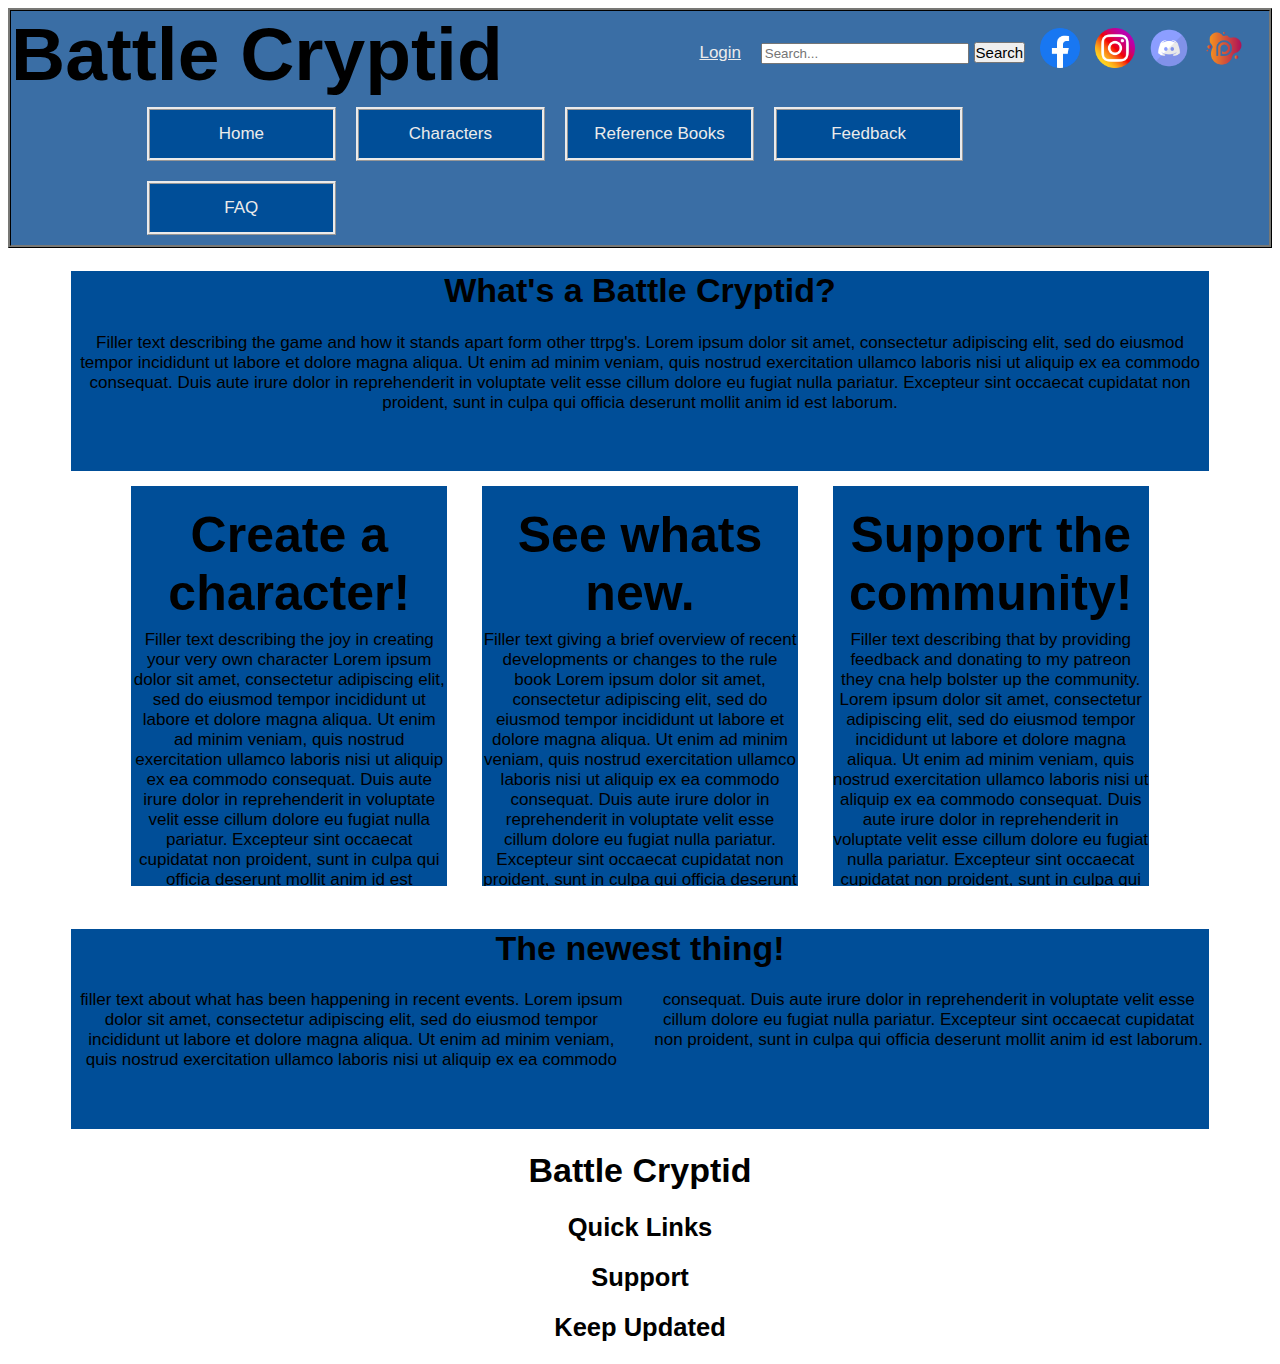
==== index.html @ bb6fdc6e "progress on home page." ====
<!DOCTYPE html>
<html lang="en-us">
<head>
    <meta charset="UTF-8">
    <meta name="viewport" content="width=device-width, initial-scale=1.0">
    <title>Home</title>
    <link rel="stylesheet" href="styles.css">
    <link rel="stylesheet" href="https://fonts.cdnfonts.com/css/copperplate-gothic-light">
    <link rel="stylesheet" href="https://fonts.cdnfonts.com/css/century-schoolbook">
    <style>
        @import url('https://fonts.cdnfonts.com/css/copperplate-gothic-light');
        @import url('https://fonts.cdnfonts.com/css/century-schoolbook');
    </style>
</head>
<Header>
    <h1 class="bctitle">
        Battle Cryptid
    </h1>
    <p class="top-utility">
        <a id="login" href='login.html'>Login</a>
        <input id="search-bar" type="text" placeholder="Search..." name="search">
        <button id="search" type="submit">Search</button>
        <img class="logo" src="img/facebook_logo.png" alt="facebook">
        <img class="logo" src="img/instagram_logo.png" alt="instagram">
        <img class="logo" src="img/discord_logo.png" alt="discord">
        <img class="logo" src="img/patreon_logo.png" alt="patreon">
    </p>
    <div class="nav">
        <a class="active" href="index.html">Home</a>
        <a href="characters.html">Characters</a>
        <a href="books.html">Reference Books</a>
        <a href="feedback.html">Feedback</a>
        <a href="faq.hmtl">FAQ</a>
    </div>
</Header>
<body>
    <main>
        <div class="about">
            <h1>What's a Battle Cryptid?</h1>
            <p>Filler text describing the game and how it stands apart form other ttrpg's.
                Lorem ipsum dolor sit amet, consectetur adipiscing elit, sed do eiusmod tempor 
                incididunt ut labore et dolore magna aliqua. Ut enim ad minim veniam, quis 
                nostrud exercitation ullamco laboris nisi ut aliquip ex ea commodo consequat. 
                Duis aute irure dolor in reprehenderit in voluptate velit esse cillum dolore 
                eu fugiat nulla pariatur. Excepteur sint occaecat cupidatat non proident, 
                sunt in culpa qui officia deserunt mollit anim id est laborum.
            </p>
        </div>
        <div class="filler">
            <h1>Create a character!</h1>
            <p>Filler text describing the joy in creating your very own character
                Lorem ipsum dolor sit amet, consectetur adipiscing elit, sed do eiusmod tempor 
                incididunt ut labore et dolore magna aliqua. Ut enim ad minim veniam, quis 
                nostrud exercitation ullamco laboris nisi ut aliquip ex ea commodo consequat. 
                Duis aute irure dolor in reprehenderit in voluptate velit esse cillum dolore 
                eu fugiat nulla pariatur. Excepteur sint occaecat cupidatat non proident, 
                sunt in culpa qui officia deserunt mollit anim id est laborum.
            </p>
        </div>
        <div class="filler">
            <h1>See whats new.</h1>
            <p>Filler text giving a brief overview of recent developments or changes to the rule book
                Lorem ipsum dolor sit amet, consectetur adipiscing elit, sed do eiusmod tempor 
                incididunt ut labore et dolore magna aliqua. Ut enim ad minim veniam, quis 
                nostrud exercitation ullamco laboris nisi ut aliquip ex ea commodo consequat. 
                Duis aute irure dolor in reprehenderit in voluptate velit esse cillum dolore 
                eu fugiat nulla pariatur. Excepteur sint occaecat cupidatat non proident, 
                sunt in culpa qui officia deserunt mollit anim id est laborum.
            </p>
        </div>
        <div class="filler">
            <h1>Support the community!</h1>
            <p>Filler text describing that by providing feedback and donating to my patreon they cna help bolster up the community.
                Lorem ipsum dolor sit amet, consectetur adipiscing elit, sed do eiusmod tempor 
                incididunt ut labore et dolore magna aliqua. Ut enim ad minim veniam, quis 
                nostrud exercitation ullamco laboris nisi ut aliquip ex ea commodo consequat. 
                Duis aute irure dolor in reprehenderit in voluptate velit esse cillum dolore 
                eu fugiat nulla pariatur. Excepteur sint occaecat cupidatat non proident, 
                sunt in culpa qui officia deserunt mollit anim id est laborum.
            </p>
        </div>
        <div class="news">
            <h1>The newest thing!</h1>
            <p>filler text about what has been happening in recent events.
                Lorem ipsum dolor sit amet, consectetur adipiscing elit, sed do eiusmod tempor 
                incididunt ut labore et dolore magna aliqua. Ut enim ad minim veniam, quis 
                nostrud exercitation ullamco laboris nisi ut aliquip ex ea commodo consequat. 
                Duis aute irure dolor in reprehenderit in voluptate velit esse cillum dolore 
                eu fugiat nulla pariatur. Excepteur sint occaecat cupidatat non proident, 
                sunt in culpa qui officia deserunt mollit anim id est laborum.
            </p>
        </div>
    </main>
</body>
<footer>
    <h1 class="BCFoot">
        Battle Cryptid
    </h1>
    <div>
        <h2>Quick Links</h2>
    </div>
    <div>
        <h2>Support</h2>
    </div>
    <div>
        <h2>Keep Updated</h2>
    </div>
</footer>
</html>
---- styles.css ----
:root {
    --copper: 'Copperplate Gothic Light', sans-serif;
    --century: 'Century Schoolbook', sans-serif;
    --eerie-black: #242423;
    --antiflash-white: #ebebebff;
    --silver: #c0c0c0ff;
    --bice-blue: #3a6ea5ff;
    --polynesian-blue: #004e98ff;
}

header {
    background-color: var(--bice-blue);
    border-style: ridge;
    border-color: var(--eerie-black);
    font-family: var(--century);
}

.bctitle {
    float: left;
    font-size: 75px;
    text-align: left;
    font-family: var(--copper);
    margin: 0px;
}

.top-utility {
    float: right;
    margin-right: 25px;
}

#login {
    font-size: 17px;
    color: var(--antiflash-white);
    text-align: center;
    padding-right: 15px;
    font-family: var(--century);
}

#search-bar {
    width: 200px;
}

#search {
    font-family: var(--century);
    font-size: 15px;
    padding: 0px;
}

.logo {
    width: 40px;
    height: 40px;
    padding-left: 10px;
    margin-bottom: -10px;
}

.nav {
    overflow: auto;
    width: 80%;
    margin:auto;
    background-color: var(--bice-blue);
}

.nav a {
    float: left;
    width: 15%;
    margin-left: 1%;
    margin-right: 1%;
    margin-bottom: 10px;
    margin-top: 10px;
    padding: 14px 16px;
    font-size: 17px;
    text-decoration: none;
    text-align: center;
    font-family: var(--copper);
    color: var(--antiflash-white);
    background-color: var(--polynesian-blue);
    border-style: ridge;
    border-color: var(--antiflash-white);
}

.nav a:hover {
    color: black;
    background-color: var(--silver);
    border-color: var(--eerie-black)
}

.active {
    background-color: var(--eerie-black);
    color: var(--antiflash-white);
}

body {
    text-align: center;
    font-family: var(--century);
    font-size: 17px;
}

.about {
    background-color: var(--polynesian-blue);
    height: 200px;
    width: 90%;
    margin: auto;
}

.filler {
    display: inline-block;
    background-color: var(--polynesian-blue);
    overflow: auto;
    width: 25%;
    height: 400px;
    margin: 15px;
    
}

.filler h1 {
    font-size: 50px;
    margin-top: 20px;
}

.filler p {
    margin-top: -25px;
}

.news {
    background-color: var(--polynesian-blue);
    width: 90%;
    height: 200px;
    margin: auto;
}

.news p {
    column-count: 2;
}
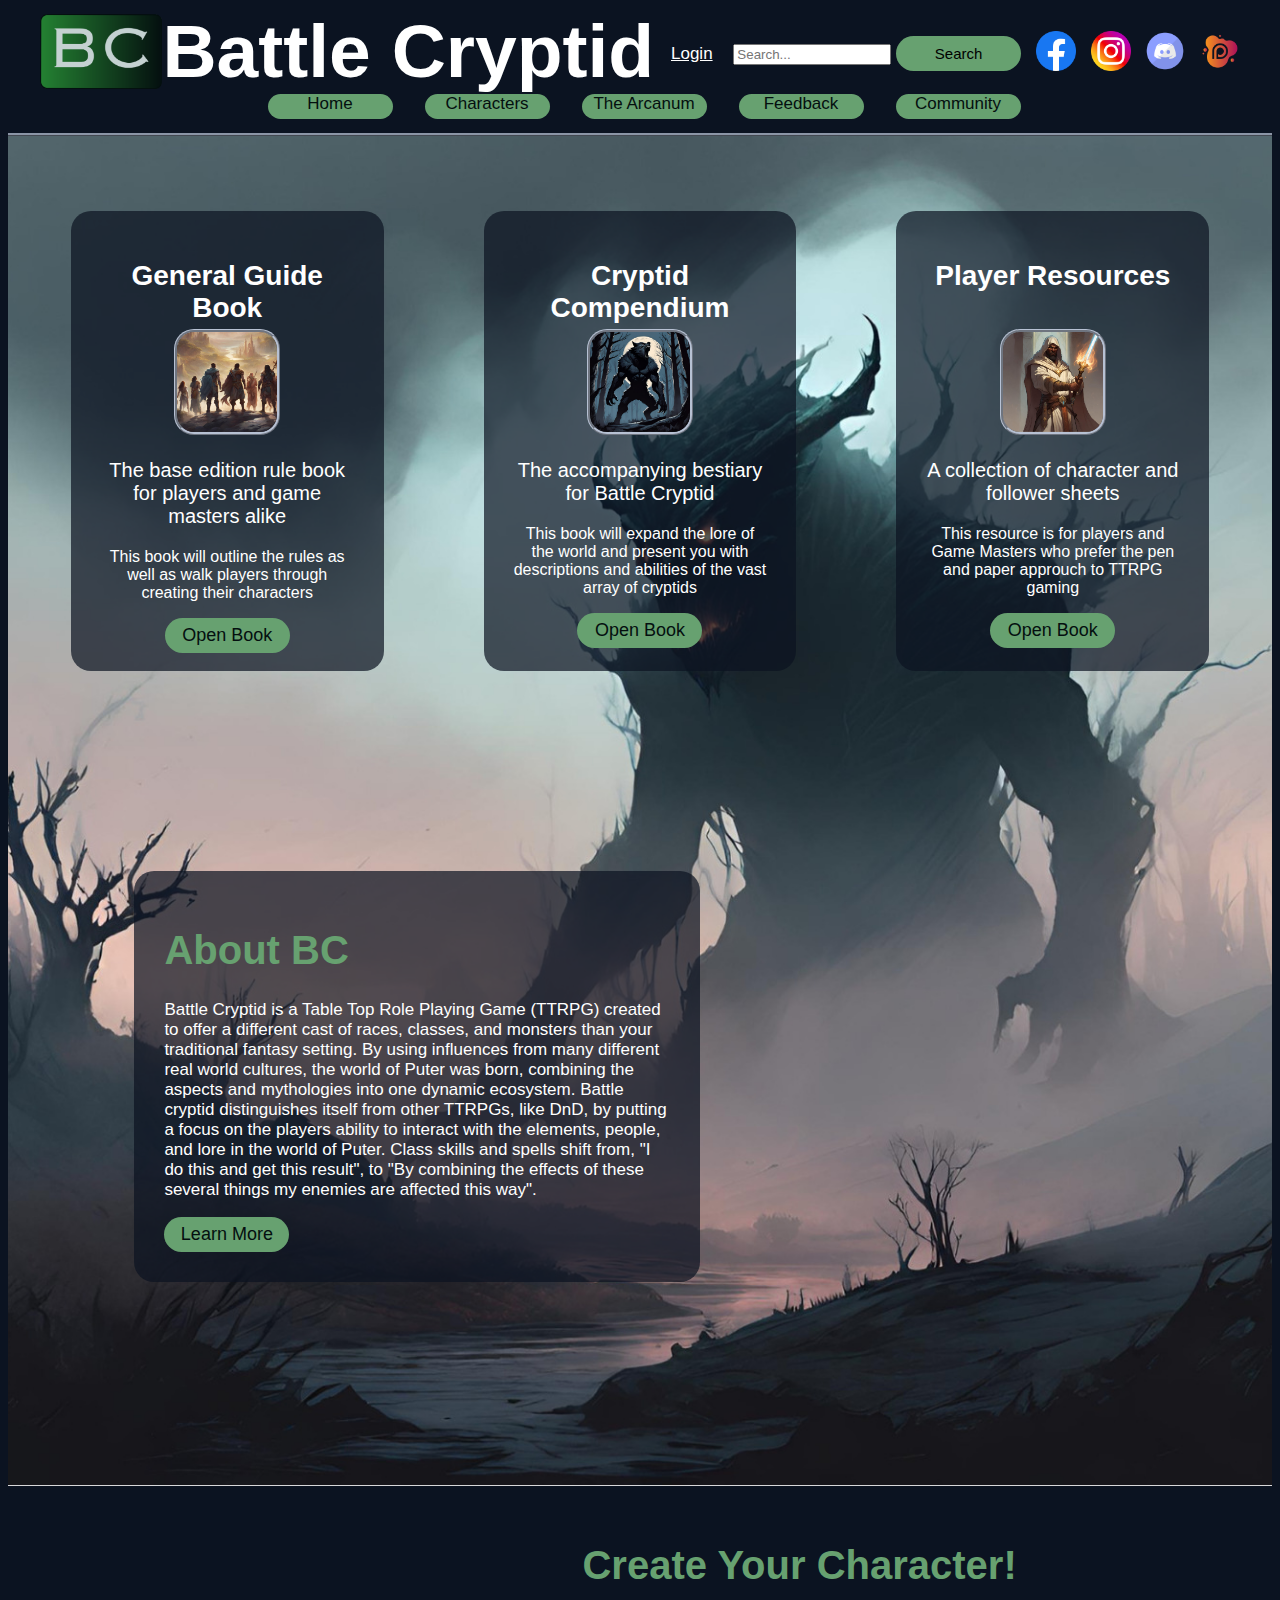
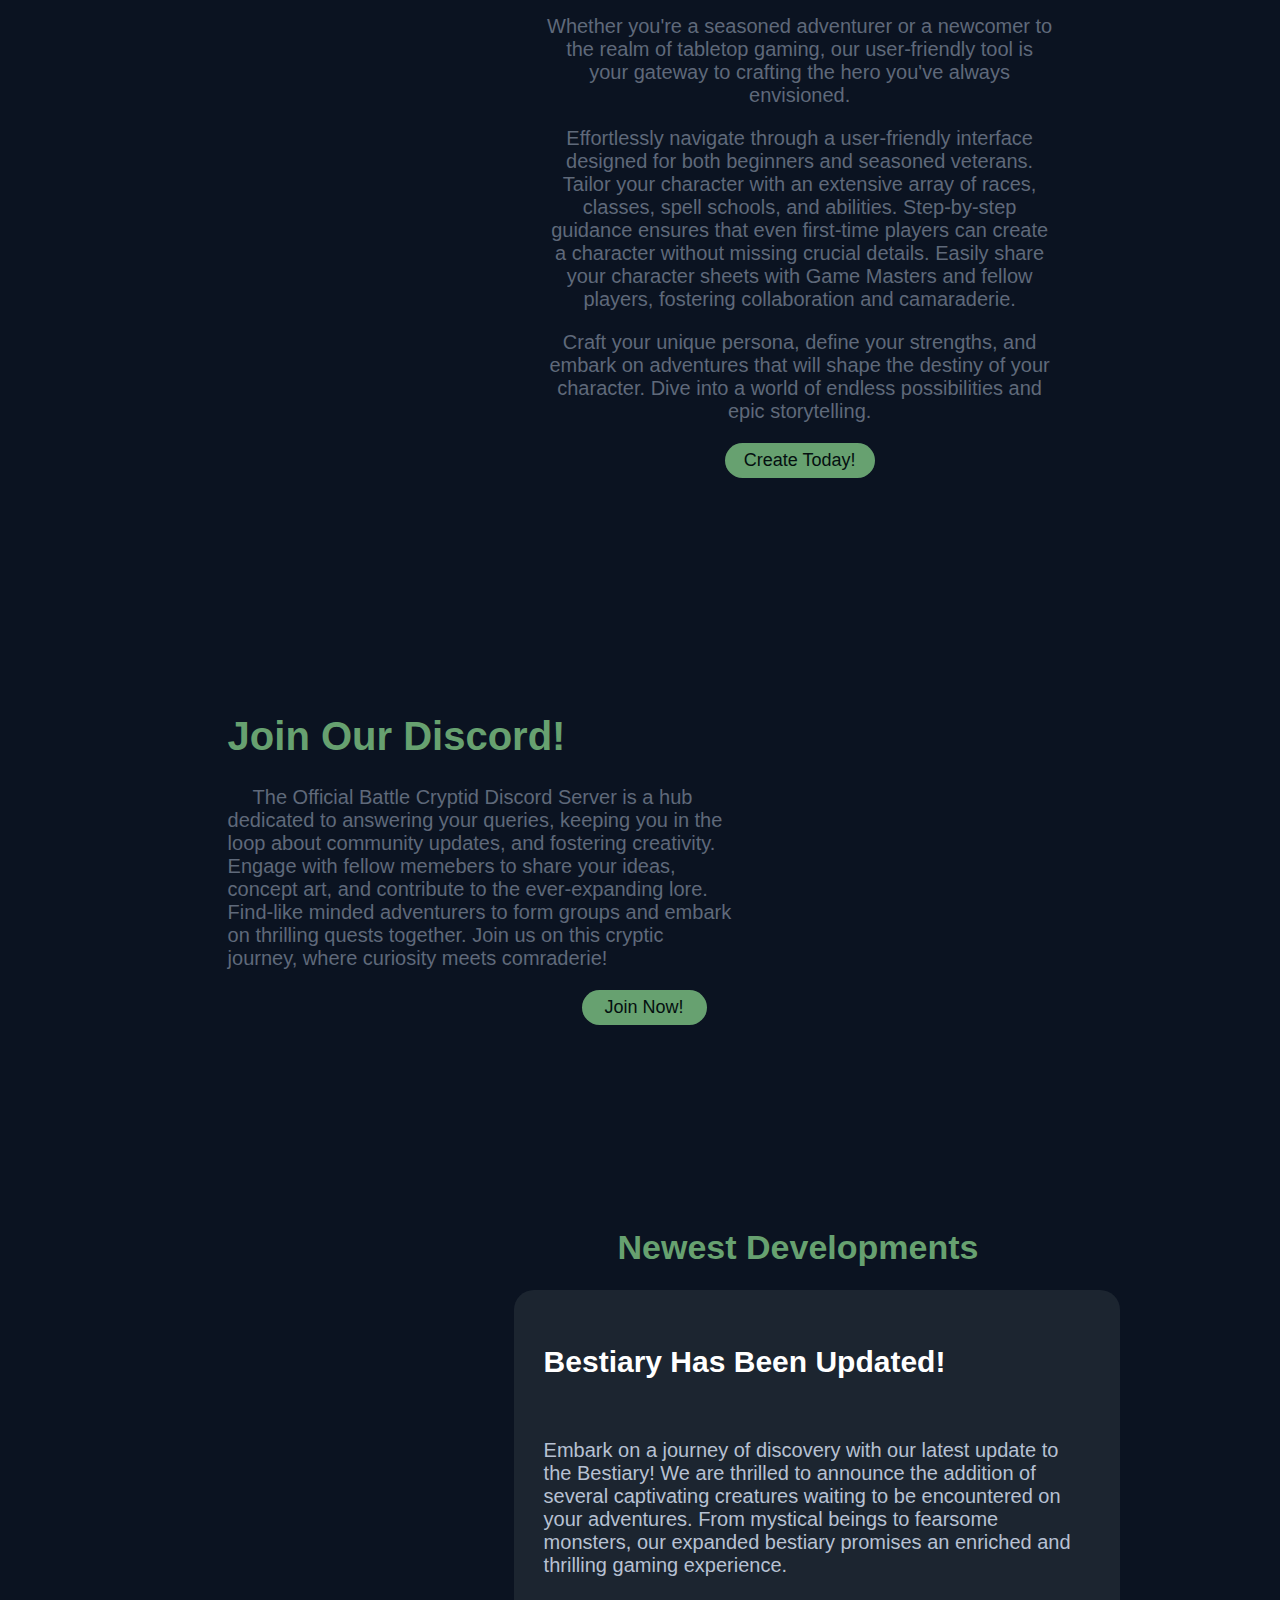
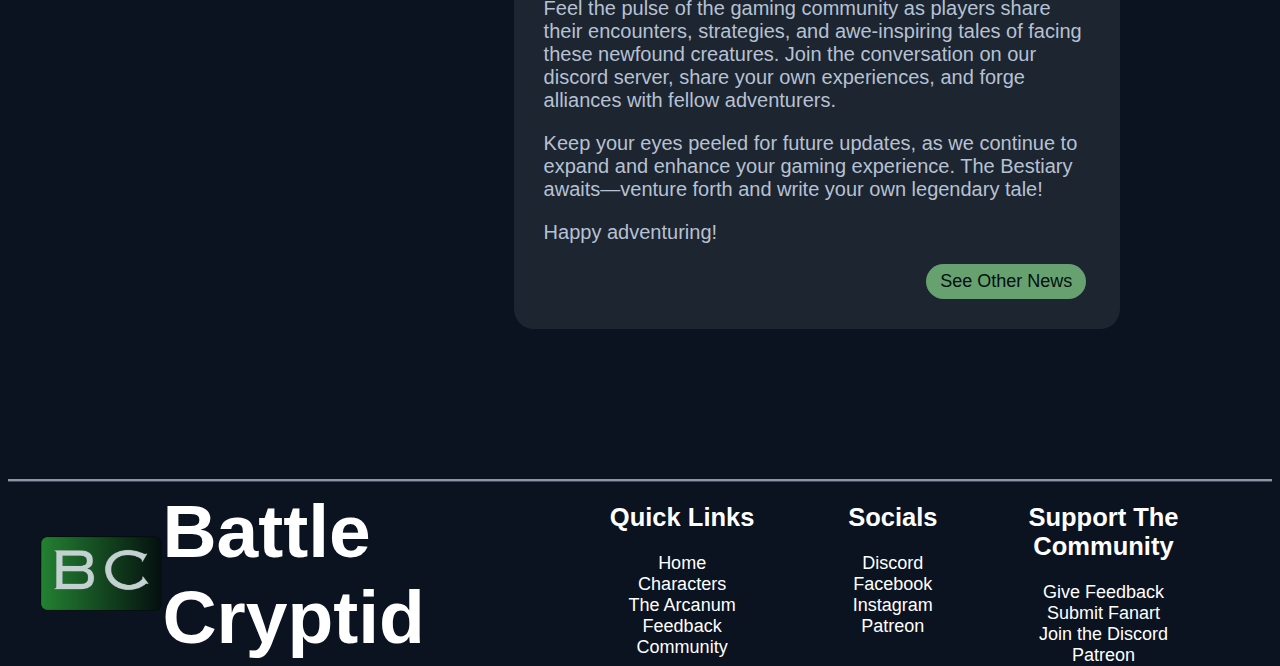
==== commit 47e507b3: "home page completed" ====
--- a/index.html
+++ b/index.html
@@ -7,103 +7,153 @@
     <link rel="stylesheet" href="styles.css">
     <link rel="stylesheet" href="https://fonts.cdnfonts.com/css/copperplate-gothic-light">
     <link rel="stylesheet" href="https://fonts.cdnfonts.com/css/century-schoolbook">
+    <link rel="stylesheet" href="https://fonts.cdnfonts.com/css/comic-futura">
+                
     <style>
         @import url('https://fonts.cdnfonts.com/css/copperplate-gothic-light');
         @import url('https://fonts.cdnfonts.com/css/century-schoolbook');
+        @import url('https://fonts.cdnfonts.com/css/comic-futura');
     </style>
 </head>
 <Header>
-    <h1 class="bctitle">
-        Battle Cryptid
-    </h1>
-    <p class="top-utility">
-        <a id="login" href='login.html'>Login</a>
-        <input id="search-bar" type="text" placeholder="Search..." name="search">
-        <button id="search" type="submit">Search</button>
-        <img class="logo" src="img/facebook_logo.png" alt="facebook">
-        <img class="logo" src="img/instagram_logo.png" alt="instagram">
-        <img class="logo" src="img/discord_logo.png" alt="discord">
-        <img class="logo" src="img/patreon_logo.png" alt="patreon">
-    </p>
-    <div class="nav">
-        <a class="active" href="index.html">Home</a>
-        <a href="characters.html">Characters</a>
-        <a href="books.html">Reference Books</a>
-        <a href="feedback.html">Feedback</a>
-        <a href="faq.hmtl">FAQ</a>
+    <div class="top">
+        <img class="logo" src="img/Battle_Cryptid.png">
+        <h1 class="bctitle">
+            Battle Cryptid
+        </h1>
+        <p>
+            <a id="login" href='login.html'>Login</a>
+            <input id="search-bar" type="text" placeholder="Search..." name="search">
+            <button id="search" type="submit">Search</button>
+            <img class="social" src="img/facebook_logo.png" alt="facebook">
+            <img class="social" src="img/instagram_logo.png" alt="instagram">
+            <img class="social" src="img/discord_logo.png" alt="discord">
+            <img class="social" src="img/patreon_logo.png" alt="patreon">
+        </p>
     </div>
+    <ul class="nav">
+        <li class="nav-item"><a href="index.html">Home</a></li>
+        <li class="nav-item"><a href="characters.html">Characters</a></li>
+        <li class="nav-item"><a href="books.html">The Arcanum</a></li>
+        <li class="nav-item"><a href="feedback.html">Feedback</a></li>
+        <li class="nav-item"><a href="community.html">Community</a></li>
+    </ul>
 </Header>
 <body>
     <main>
-        <div class="about">
-            <h1>What's a Battle Cryptid?</h1>
-            <p>Filler text describing the game and how it stands apart form other ttrpg's.
-                Lorem ipsum dolor sit amet, consectetur adipiscing elit, sed do eiusmod tempor 
-                incididunt ut labore et dolore magna aliqua. Ut enim ad minim veniam, quis 
-                nostrud exercitation ullamco laboris nisi ut aliquip ex ea commodo consequat. 
-                Duis aute irure dolor in reprehenderit in voluptate velit esse cillum dolore 
-                eu fugiat nulla pariatur. Excepteur sint occaecat cupidatat non proident, 
-                sunt in culpa qui officia deserunt mollit anim id est laborum.
-            </p>
+        <div class="section1">
+            <div class="arcanum">
+                <div class="book">
+                    <h1>General Guide Book</h1>
+                    <img src="img/adventure.jpg">
+                    <p class="bd1">The base edition rule book for players and game masters alike</p>
+                    <p>This book will outline the rules as well as walk players through creating their characters</p>
+                    <button type="button"><a href='#'>Open Book</a></button>
+                </div>
+                <div class="book">
+                    <h1>Cryptid Compendium</h1>
+                    <img src="img/werewolf.png">
+                    <p class="bd1">The accompanying bestiary for Battle Cryptid</p>
+                    <p>This book will expand the lore of the world and present you with descriptions and abilities of the vast array of cryptids</p>
+                    <button type="button"><a href='#'>Open Book</a></button>
+                </div>
+                <div class="book">
+                    <h1>Player Resources</h1>
+                    <img src="img/armamancer.png">
+                    <p class="bd1">A collection of character and follower sheets</p>
+                    <p>This resource is for players and Game Masters who prefer the pen and paper approuch to TTRPG gaming</p>
+                    <button type="button"><a href='#'>Open Book</a></button>
+                </div>
+            </div>
+            <div class="about">
+                <h1>About BC</h1>
+                <p>Battle Cryptid is a Table Top Role Playing Game (TTRPG) created to offer a different cast of races, classes, 
+                    and monsters than your traditional fantasy setting. By using influences from many different real world cultures, 
+                    the world of Puter was born, combining the aspects and mythologies into one dynamic ecosystem. Battle cryptid 
+                    distinguishes itself from other TTRPGs, like DnD, by putting a focus on the players ability to interact with the 
+                    elements, people, and lore in the world of Puter. Class skills and spells shift from, "I do this and get this result", 
+                    to "By combining the effects of these several things my enemies are affected this way".
+                </p>
+                <button type="button"><a href="#">Learn More</a></button>
+            </div>
         </div>
-        <div class="filler">
-            <h1>Create a character!</h1>
-            <p>Filler text describing the joy in creating your very own character
-                Lorem ipsum dolor sit amet, consectetur adipiscing elit, sed do eiusmod tempor 
-                incididunt ut labore et dolore magna aliqua. Ut enim ad minim veniam, quis 
-                nostrud exercitation ullamco laboris nisi ut aliquip ex ea commodo consequat. 
-                Duis aute irure dolor in reprehenderit in voluptate velit esse cillum dolore 
-                eu fugiat nulla pariatur. Excepteur sint occaecat cupidatat non proident, 
-                sunt in culpa qui officia deserunt mollit anim id est laborum.
-            </p>
+        <div class="section2">
+            <div class="creation">
+                <h1>Create Your Character!</h1>
+                <p>Whether you're a seasoned adventurer or a newcomer to the realm of tabletop gaming, our user-friendly tool is your gateway 
+                    to crafting the hero you've always envisioned.
+                </p>
+                <p>Effortlessly navigate through a user-friendly interface designed for both beginners and seasoned veterans. 
+                    Tailor your character with an extensive array of races, classes, spell schools, and abilities. Step-by-step guidance 
+                    ensures that even first-time players can create a character without missing crucial details. Easily share your 
+                    character sheets with Game Masters and fellow players, fostering collaboration and camaraderie. 
+                </p>
+                <p>Craft your unique persona, define your strengths, and embark on adventures that will shape the destiny of your character. 
+                    Dive into a world of endless possibilities and epic storytelling.
+                </p>
+                <button type="button"><a href='#'>Create Today!</a></button>
+            </div>
         </div>
-        <div class="filler">
-            <h1>See whats new.</h1>
-            <p>Filler text giving a brief overview of recent developments or changes to the rule book
-                Lorem ipsum dolor sit amet, consectetur adipiscing elit, sed do eiusmod tempor 
-                incididunt ut labore et dolore magna aliqua. Ut enim ad minim veniam, quis 
-                nostrud exercitation ullamco laboris nisi ut aliquip ex ea commodo consequat. 
-                Duis aute irure dolor in reprehenderit in voluptate velit esse cillum dolore 
-                eu fugiat nulla pariatur. Excepteur sint occaecat cupidatat non proident, 
-                sunt in culpa qui officia deserunt mollit anim id est laborum.
-            </p>
+        <div class="section3">
+            <div class="discord">
+                <h1>Join Our Discord!</h1>
+                <p>The Official Battle Cryptid Discord Server is a hub dedicated to answering your queries, keeping you in the loop about community updates,
+                    and fostering creativity. Engage with fellow memebers to share your ideas, concept art, and contribute to the ever-expanding lore. 
+                    Find-like minded adventurers to form groups and embark on thrilling quests together. Join us on this cryptic journey, where curiosity meets comraderie!
+                </p>
+                <button type="button"><a href='#'>Join Now!</a></button>
+            </div>
         </div>
-        <div class="filler">
-            <h1>Support the community!</h1>
-            <p>Filler text describing that by providing feedback and donating to my patreon they cna help bolster up the community.
-                Lorem ipsum dolor sit amet, consectetur adipiscing elit, sed do eiusmod tempor 
-                incididunt ut labore et dolore magna aliqua. Ut enim ad minim veniam, quis 
-                nostrud exercitation ullamco laboris nisi ut aliquip ex ea commodo consequat. 
-                Duis aute irure dolor in reprehenderit in voluptate velit esse cillum dolore 
-                eu fugiat nulla pariatur. Excepteur sint occaecat cupidatat non proident, 
-                sunt in culpa qui officia deserunt mollit anim id est laborum.
-            </p>
-        </div>
-        <div class="news">
-            <h1>The newest thing!</h1>
-            <p>filler text about what has been happening in recent events.
-                Lorem ipsum dolor sit amet, consectetur adipiscing elit, sed do eiusmod tempor 
-                incididunt ut labore et dolore magna aliqua. Ut enim ad minim veniam, quis 
-                nostrud exercitation ullamco laboris nisi ut aliquip ex ea commodo consequat. 
-                Duis aute irure dolor in reprehenderit in voluptate velit esse cillum dolore 
-                eu fugiat nulla pariatur. Excepteur sint occaecat cupidatat non proident, 
-                sunt in culpa qui officia deserunt mollit anim id est laborum.
-            </p>
+        <div class="section4">
+            <div class="news">
+                <h1>Newest Developments</h1>
+                <div class="news-content">
+                    <h2>Bestiary Has Been Updated!</h2>
+                    <p>Embark on a journey of discovery with our latest update to the Bestiary! We are thrilled to announce the addition of several captivating 
+                        creatures waiting to be encountered on your adventures. From mystical beings to fearsome monsters, our expanded bestiary promises an enriched 
+                        and thrilling gaming experience.
+                    </p>
+                    <p>Feel the pulse of the gaming community as players share their encounters, strategies, and awe-inspiring tales of facing these newfound creatures. 
+                        Join the conversation on our discord server, share your own experiences, and forge alliances with fellow adventurers.
+                    </p>
+                    <p>Keep your eyes peeled for future updates, as we continue to expand and enhance your gaming experience. The Bestiary awaits—venture forth and write 
+                        your own legendary tale!
+                    </p>
+                    <p>Happy adventuring!</p>
+                    <button type="button"><a href='#'>See Other News</a></button>
+                </div>
+                
+            </div>
         </div>
     </main>
 </body>
 <footer>
-    <h1 class="BCFoot">
-        Battle Cryptid
-    </h1>
-    <div>
-        <h2>Quick Links</h2>
+    <div class="bottom">
+        <img class="logo" src="img/Battle_Cryptid.png">
+        <h1 class="bctitle">Battle Cryptid</h1>
+        <div>
+            <h2>Quick Links</h2>
+            <p>Home</p>
+            <p>Characters</p>
+            <p>The Arcanum</p>
+            <p>Feedback</p>
+            <p>Community</p>
+        </div>
+        <div>
+            <h2>Socials</h2>
+            <p>Discord</p>
+            <p>Facebook</p>
+            <p>Instagram</p>
+            <p>Patreon</p>
+        </div>
+        <div>
+            <h2>Support The Community</h2>
+            <p>Give Feedback</p>
+            <p>Submit Fanart</p>
+            <p>Join the Discord</p>
+            <p>Patreon</p>
+        </div>
     </div>
-    <div>
-        <h2>Support</h2>
-    </div>
-    <div>
-        <h2>Keep Updated</h2>
-    </div>
+    
 </footer>
 </html>--- a/styles.css
+++ b/styles.css
@@ -3,43 +3,72 @@
 :root {
     --copper: 'Copperplate Gothic Light', sans-serif;
     --century: 'Century Schoolbook', sans-serif;
-    --eerie-black: #242423;
-    --antiflash-white: #ebebebff;
-    --silver: #c0c0c0ff;
-    --bice-blue: #3a6ea5ff;
-    --polynesian-blue: #004e98ff;
+    --comic: 'Comic Futura', sans-serif;
+
+    --black: #040f0fff;
+    --dark-grey: #2d3a3aff;
+    --mid-grey: #637070ff;
+    --light-grey: #bcccccff;
+    --white: #ffffff;
+
+    --dark-green: #124119ff;
+    --base-green: #248232ff;
+    --light-green1: #67a170ff;
+    --light-green2: #92c199ff;
+    --light-green3: #b7e0bdff;
+
+    --grey-scale1: #0b1321ff;
+    --grey-scale2: #343d4dff;
+    --grey-scale3: #5f697aff;
+    --grey-scale4: #8b95a6ff;
+    --grey-scale5: #b7c1d3ff;
 }
 
 header {
-    background-color: var(--bice-blue);
-    border-style: ridge;
-    border-color: var(--eerie-black);
-    font-family: var(--century);
+    background-color: var(--grey-scale1);
+    border-bottom-style: ridge;
+    border-color: var(--grey-scale4);
+    font-family: var(--century);
+    height: 125px;
+    width: 100%;
+}
+
+.top {
+    display:flex;
+    justify-content: flex-end;
+    align-items: center;
+    margin: 0;
+}
+
+.logo {
+    height: 75px;
+    margin: auto;
+    margin-left: 2rem;
+    margin-right:0;
 }
 
 .bctitle {
-    float: left;
     font-size: 75px;
     text-align: left;
     font-family: var(--copper);
-    margin: 0px;
-}
-
-.top-utility {
-    float: right;
-    margin-right: 25px;
+    margin: auto;
+    margin-left: 0;
+}
+
+.top p {
+    margin-right: 2rem;
 }
 
 #login {
     font-size: 17px;
     color: var(--antiflash-white);
     text-align: center;
-    padding-right: 15px;
-    font-family: var(--century);
+    font-family: var(--century);
+    margin-right: 1rem;
 }
 
 #search-bar {
-    width: 200px;
+    width: 150px;
 }
 
 #search {
@@ -48,88 +77,233 @@
     padding: 0px;
 }
 
-.logo {
+.social {
     width: 40px;
     height: 40px;
     padding-left: 10px;
-    margin-bottom: -10px;
+    margin-bottom: -12px;
 }
 
 .nav {
-    overflow: auto;
-    width: 80%;
-    margin:auto;
-    background-color: var(--bice-blue);
-}
-
-.nav a {
-    float: left;
-    width: 15%;
-    margin-left: 1%;
-    margin-right: 1%;
-    margin-bottom: 10px;
-    margin-top: 10px;
-    padding: 14px 16px;
+    margin: 0;
+    display:flex;
+    justify-content: center;
+}
+
+.nav-item {
+    margin-right: 2rem;
+    list-style-type: none;
+    
+}
+
+.nav-item a {
+    background-color: var(--light-green1);
+    color: var(--black);
+    text-decoration: none;
+    display: block;
+    border-radius: 20px;
+    width: 125px;
+    height: 25px;
+}
+
+body {
+    background-color: var(--grey-scale1);
+    text-align: center;
+    font-family: var(--century);
     font-size: 17px;
+    color: var(--white);
+}
+
+button {
+    width: 125px;
+    height: 35px;
+    background-color: var(--light-green1);
+    border-style: none;
+    border-radius: 20px;
+}
+
+button a {
+    font-size: 18px;
+    font-family: var(--century);
+    color: var(--black);
     text-decoration: none;
-    text-align: center;
-    font-family: var(--copper);
-    color: var(--antiflash-white);
-    background-color: var(--polynesian-blue);
-    border-style: ridge;
-    border-color: var(--antiflash-white);
-}
-
-.nav a:hover {
-    color: black;
-    background-color: var(--silver);
-    border-color: var(--eerie-black)
-}
-
-.active {
-    background-color: var(--eerie-black);
-    color: var(--antiflash-white);
-}
-
-body {
-    text-align: center;
-    font-family: var(--century);
-    font-size: 17px;
+}
+
+.section1 {
+    background-image: url(img/beasty.jpg);
+    background-position: center;
+    background-size:cover;
+    height: 1350px;
+}
+
+.arcanum {
+    display: flex;
+    justify-content: center;
+    padding-top: 75px;
+}
+
+.arcanum div {
+    width: 20%;
+    height: 400px;
+    padding: 30px;
+    margin-right: 50px;
+    margin-left: 50px;
+    background: rgba(11, 19, 33, 0.7);
+    border-radius: 20px;
+    font-size: 16px;
+}
+
+.book h1 {
+    font-family: var(--century);
+    font-size: 28px;
+    height: 50px;
+}
+
+.book img {
+    width: 100px;
+    height: 100px;
+    border-color: var(--grey-scale5);
+    border-style:ridge;
+    border-radius: 20px;
+}
+
+.book p {
+    font-family: var(--comic);
+}
+
+.bd1 {
+    font-size: 20px;
 }
 
 .about {
-    background-color: var(--polynesian-blue);
-    height: 200px;
-    width: 90%;
-    margin: auto;
-}
-
-.filler {
-    display: inline-block;
-    background-color: var(--polynesian-blue);
-    overflow: auto;
-    width: 25%;
-    height: 400px;
-    margin: 15px;
-    
-}
-
-.filler h1 {
-    font-size: 50px;
+    background: rgba(11, 19, 33, 0.7);
+    border-radius: 20px;
+    margin-top: 200px;
+    margin-left: 10%;
+    padding: 30px;
+    width: 40%;
+    text-align: left;
+    font-family: var(--comic);
+}
+
+.about h1 {
+    color: var(--light-green1);
+    font-size: 40px;
+    font-family: var(--copper);
+}
+
+.section2 {
+    display:flex;
+    justify-content: flex-end;
+}
+
+.creation {
+    width: 40%;
+    font-size: 20px;
+    font-family: var(--comic);
+    color: var(--grey-scale3);
+    padding: 30px;
+    margin-right: 15%;
+}
+
+.creation h1 {
+    font-family: var(--copper);
+    color: var(--light-green1);
+}
+
+.creation button {
+    width:150px;
+}
+
+.section3 {
+    display:flex;
+    justify-content: flex-start;
+    margin-top: 150px;
+}
+
+.discord {
+    width: 40%;
+    font-size: 20px;
+    font-family: var(--comic);
+    color: var(--grey-scale3);
+    padding: 30px;
+    margin-left: 15%;
+    text-align: left;
+}
+
+.discord h1 {
+    font-family: var(--copper);
+    color: var(--light-green1);
+}
+
+.discord p {
+    text-indent: 25px;
+}
+
+.discord button {
+    margin-left: 70%;
+}
+
+.section4 {
+    display:flex;
+    justify-content: flex-end;
+    margin-top: 150px;
+}
+
+.news {
+    width: 60%;
+    margin-bottom: 150px;
+}
+
+.news h1 {
+    font-family: var(--copper);
+    color: var(--light-green1);
+    margin-right: 25%;
+}
+
+.news-content {
+    font-size: 20px;
+    font-family: var(--comic);
+    color: var(--grey-scale5);
+    padding: 30px;
+    margin-right: 20%;
+    text-align: left;
+    background-color: rgba(46, 55, 63, 0.5);
+    border-radius: 20px;
+}
+
+.news-content h2 {
+    color: var(--white);
+    margin-bottom: 60px;
+}
+
+.news-content button {
+    width: 160px;
+    margin-left: 70%;
+}
+
+footer {
+    background-color: var(--grey-scale1);
+    border-top-style: ridge;
+    border-color: var(--grey-scale4);
+    font-family: var(--century);
+    height: 125px;
+    width: 100%;
+}
+
+.bottom {
+    display: flex;
+    flex-direction: row;
+    margin-right: 5%;
+}
+
+.bottom div {
+    width: 250px;
+}
+
+.bottom p {
+    font-size: 18px;
     margin-top: 20px;
-}
-
-.filler p {
-    margin-top: -25px;
-}
-
-.news {
-    background-color: var(--polynesian-blue);
-    width: 90%;
-    height: 200px;
-    margin: auto;
-}
-
-.news p {
-    column-count: 2;
-}
+    margin: 0;
+    padding: 0;
+}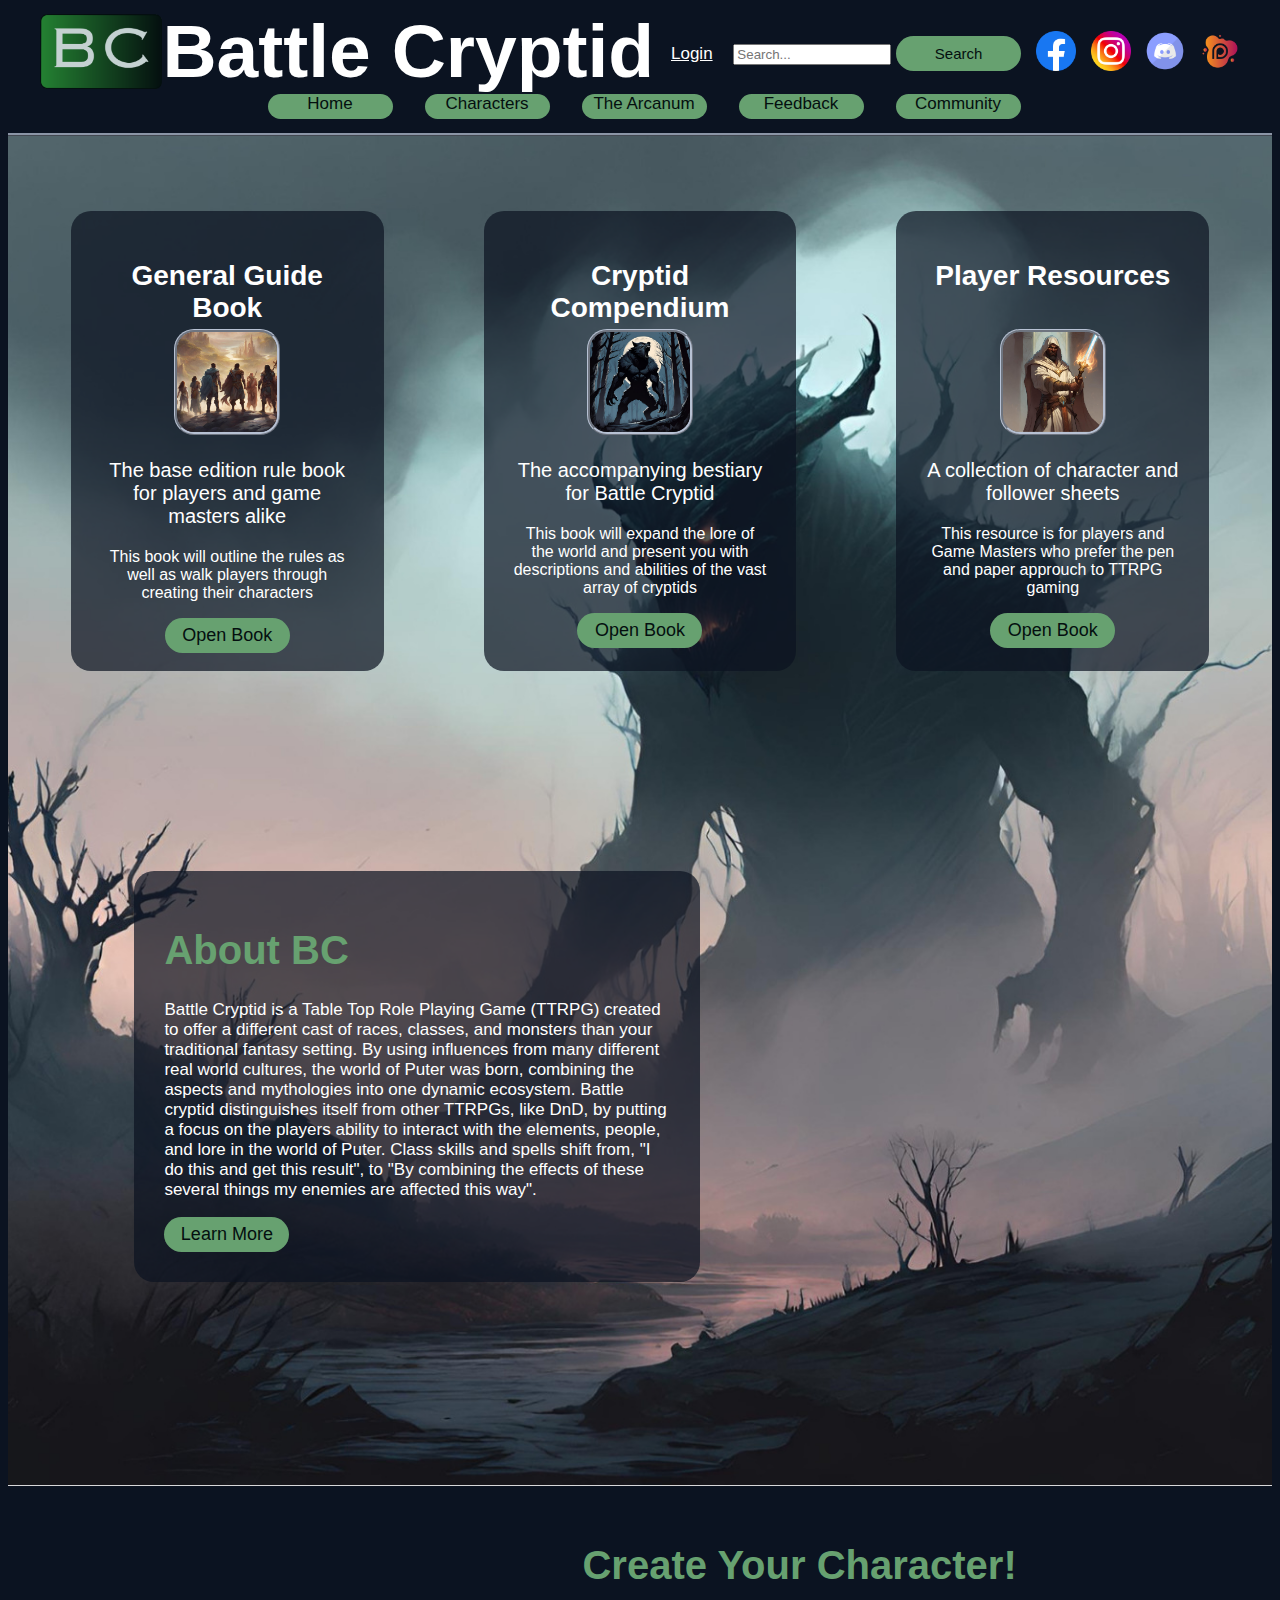
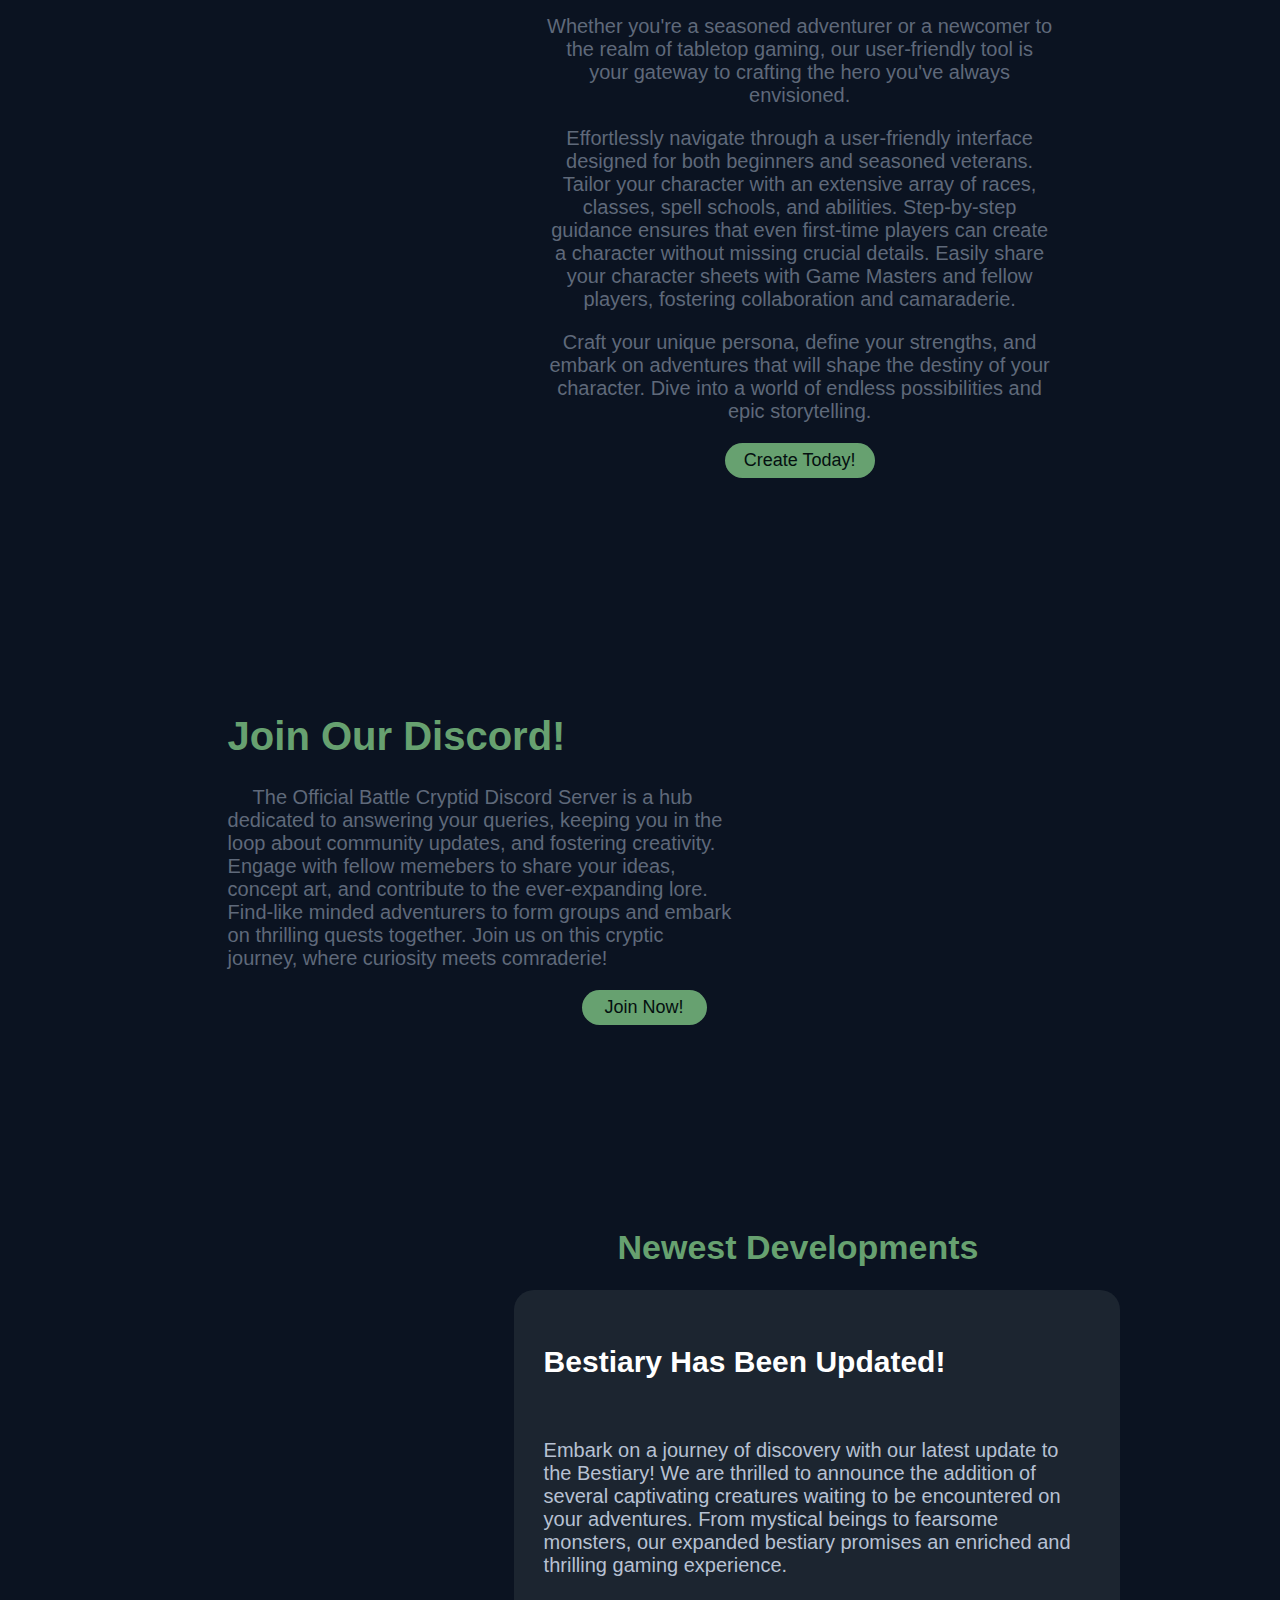
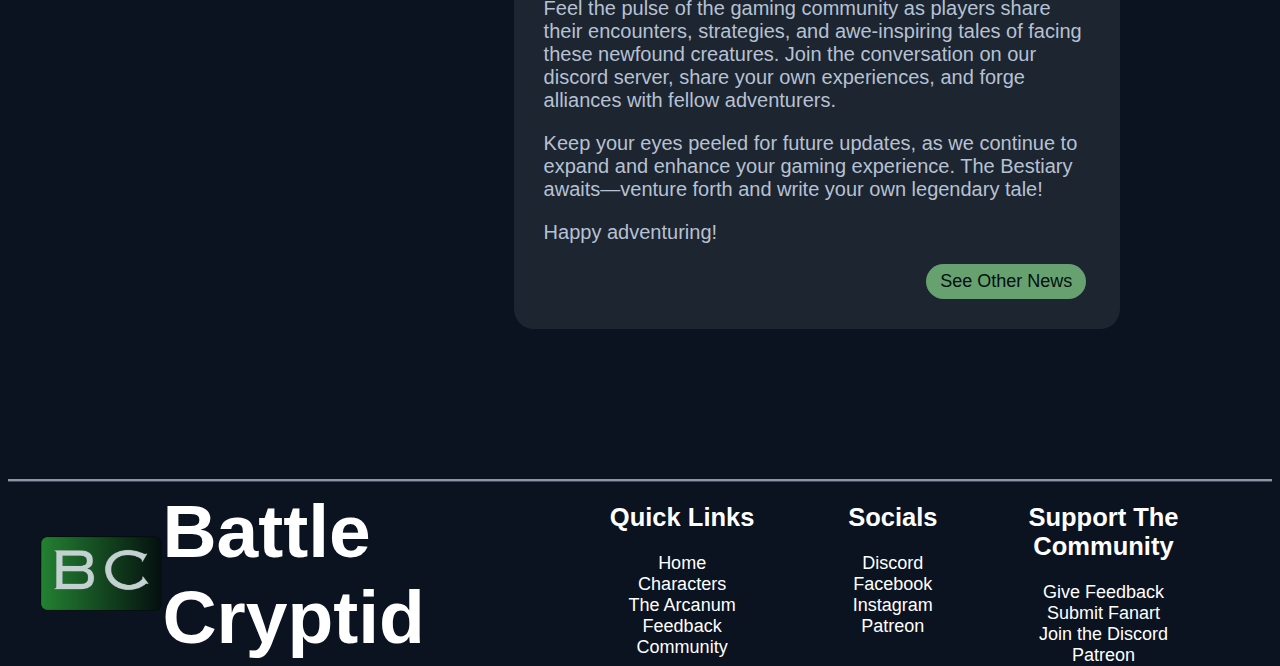
==== commit 8c23aef8: "filled out major levels of information" ====
--- a/index.html
+++ b/index.html
@@ -7,8 +7,7 @@
     <link rel="stylesheet" href="styles.css">
     <link rel="stylesheet" href="https://fonts.cdnfonts.com/css/copperplate-gothic-light">
     <link rel="stylesheet" href="https://fonts.cdnfonts.com/css/century-schoolbook">
-    <link rel="stylesheet" href="https://fonts.cdnfonts.com/css/comic-futura">
-                
+    <link rel="stylesheet" href="https://fonts.cdnfonts.com/css/comic-futura">         
     <style>
         @import url('https://fonts.cdnfonts.com/css/copperplate-gothic-light');
         @import url('https://fonts.cdnfonts.com/css/century-schoolbook');
@@ -34,7 +33,7 @@
     <ul class="nav">
         <li class="nav-item"><a href="index.html">Home</a></li>
         <li class="nav-item"><a href="characters.html">Characters</a></li>
-        <li class="nav-item"><a href="books.html">The Arcanum</a></li>
+        <li class="nav-item"><a href="arcanum.html">The Arcanum</a></li>
         <li class="nav-item"><a href="feedback.html">Feedback</a></li>
         <li class="nav-item"><a href="community.html">Community</a></li>
     </ul>
@@ -48,21 +47,21 @@
                     <img src="img/adventure.jpg">
                     <p class="bd1">The base edition rule book for players and game masters alike</p>
                     <p>This book will outline the rules as well as walk players through creating their characters</p>
-                    <button type="button"><a href='#'>Open Book</a></button>
+                    <button onclick="" type="button">Open Book</button>
                 </div>
                 <div class="book">
                     <h1>Cryptid Compendium</h1>
                     <img src="img/werewolf.png">
                     <p class="bd1">The accompanying bestiary for Battle Cryptid</p>
                     <p>This book will expand the lore of the world and present you with descriptions and abilities of the vast array of cryptids</p>
-                    <button type="button"><a href='#'>Open Book</a></button>
+                    <button onclick="" type="button">Open Book</button>
                 </div>
                 <div class="book">
                     <h1>Player Resources</h1>
                     <img src="img/armamancer.png">
                     <p class="bd1">A collection of character and follower sheets</p>
                     <p>This resource is for players and Game Masters who prefer the pen and paper approuch to TTRPG gaming</p>
-                    <button type="button"><a href='#'>Open Book</a></button>
+                    <button onclick="" type="button">Open Book</button>
                 </div>
             </div>
             <div class="about">
@@ -74,7 +73,7 @@
                     elements, people, and lore in the world of Puter. Class skills and spells shift from, "I do this and get this result", 
                     to "By combining the effects of these several things my enemies are affected this way".
                 </p>
-                <button type="button"><a href="#">Learn More</a></button>
+                <button onclick="" type="button">Learn More</button>
             </div>
         </div>
         <div class="section2">
@@ -91,7 +90,7 @@
                 <p>Craft your unique persona, define your strengths, and embark on adventures that will shape the destiny of your character. 
                     Dive into a world of endless possibilities and epic storytelling.
                 </p>
-                <button type="button"><a href='#'>Create Today!</a></button>
+                <button onclick="window.location.href='characters.html';" type="button">Create Today!</button>
             </div>
         </div>
         <div class="section3">
@@ -101,7 +100,7 @@
                     and fostering creativity. Engage with fellow memebers to share your ideas, concept art, and contribute to the ever-expanding lore. 
                     Find-like minded adventurers to form groups and embark on thrilling quests together. Join us on this cryptic journey, where curiosity meets comraderie!
                 </p>
-                <button type="button"><a href='#'>Join Now!</a></button>
+                <button onclick="window.open('https://discord.gg/CjEjzEat4J');" >Join Now!</button>
             </div>
         </div>
         <div class="section4">
@@ -120,7 +119,7 @@
                         your own legendary tale!
                     </p>
                     <p>Happy adventuring!</p>
-                    <button type="button"><a href='#'>See Other News</a></button>
+                    <button onclick="" type="button">See Other News</button>
                 </div>
                 
             </div>
--- a/styles.css
+++ b/styles.css
@@ -24,6 +24,7 @@
     --grey-scale5: #b7c1d3ff;
 }
 
+/* Formatting for the header across the website */
 header {
     background-color: var(--grey-scale1);
     border-bottom-style: ridge;
@@ -106,6 +107,12 @@
     height: 25px;
 }
 
+.nav-item a:hover {
+    background-color: var(--base-green);
+    color: var(--white);
+}
+
+/* General formatting for the body element across the website */
 body {
     background-color: var(--grey-scale1);
     text-align: center;
@@ -114,21 +121,29 @@
     color: var(--white);
 }
 
+/* Formatting for most every button used across the website */
 button {
     width: 125px;
     height: 35px;
     background-color: var(--light-green1);
     border-style: none;
     border-radius: 20px;
-}
-
-button a {
     font-size: 18px;
     font-family: var(--century);
     color: var(--black);
     text-decoration: none;
 }
 
+button:hover {
+    width: 125px;
+    height: 35px;
+    background-color: var(--base-green);
+    color: var(--white);
+    border-style: none;
+    border-radius: 20px;
+}
+
+/* Formatting for the arcanum section containing the different rule books available */
 .section1 {
     background-image: url(img/beasty.jpg);
     background-position: center;
@@ -175,6 +190,7 @@
     font-size: 20px;
 }
 
+/* Formatting for the about section on the home page */
 .about {
     background: rgba(11, 19, 33, 0.7);
     border-radius: 20px;
@@ -192,6 +208,7 @@
     font-family: var(--copper);
 }
 
+/* Formatting for the character creation section of the home page */
 .section2 {
     display:flex;
     justify-content: flex-end;
@@ -215,6 +232,7 @@
     width:150px;
 }
 
+/* Formatting for the join discord section on the home page */
 .section3 {
     display:flex;
     justify-content: flex-start;
@@ -244,6 +262,7 @@
     margin-left: 70%;
 }
 
+/* Formatting for the news section of the home page */
 .section4 {
     display:flex;
     justify-content: flex-end;
@@ -282,6 +301,109 @@
     margin-left: 70%;
 }
 
+/*Format for the characters.html page*/
+/* Formatting for the top page header of the characters page */
+.chaPageHeader {
+    display:flex;
+    justify-content: space-between;
+    align-items: center;
+    margin-left: 10%;
+    margin-top: 75px;
+    width: 80%;
+    background-color: rgba(46, 55, 63, 0.5);
+    border-radius: 20px;
+    border-style: ridge;
+    border-color: var(--grey-scale3);
+}
+
+.chaPageHeader h1 {
+    margin: 0;
+    margin-left: 1%;
+    padding: 5px;
+    font-family: var(--century);
+}
+
+.chaPageHeader button {
+    width: 175px;
+    margin-right: 1%;
+}
+
+/* formatting for the character bubbles */
+.characters {
+    display: flex;
+    justify-content: space-between;
+    flex-wrap: wrap;
+    text-align: left;
+    width: 80%;
+    margin-left: 10%;
+    margin-top: 40px;
+    margin-bottom: 100px;
+    background-color: rgba(132, 142, 150, 0.5);
+}
+
+.characterBubble {
+    width: 375px;
+    height: 150px;
+    padding: 15px;
+    margin: 15px;
+    background-color: var(--grey-scale1);
+}
+
+.characterHead {
+    display: flex;
+    justify-content: flex-start;
+    margin: none;
+    border-bottom-style: ridge;
+    border-bottom-color: var(--grey-scale3);
+}
+
+.characters img {
+    width: 75px;
+    height: 75px;
+}
+
+.characterDescription {
+    margin-left: 15px;
+}
+
+.characterHead h2 {
+    margin-top: 0px;
+    margin-left: 0px;
+    font-family: var(--copper);
+    font-size: 25px;
+}
+
+.characterInfo {
+    display: flex;
+    text-decoration: none;
+    list-style: none;
+    justify-content: flex-start;
+    padding: 0;
+}
+
+.characterInfo li {
+    margin-left: 5px;;
+    font-family: var(--century);
+}
+
+.characterNav {
+    display: flex;
+    text-decoration: none;
+    list-style: none;
+    justify-content: space-between;
+    padding: 0;
+}
+
+.characterNav li {
+    font-size: 20px;
+    font-family: var(--century);
+}
+
+.characterNav button {
+    width: 75px;
+}
+
+/* Formatting for the footer */
 footer {
     background-color: var(--grey-scale1);
     border-top-style: ridge;
